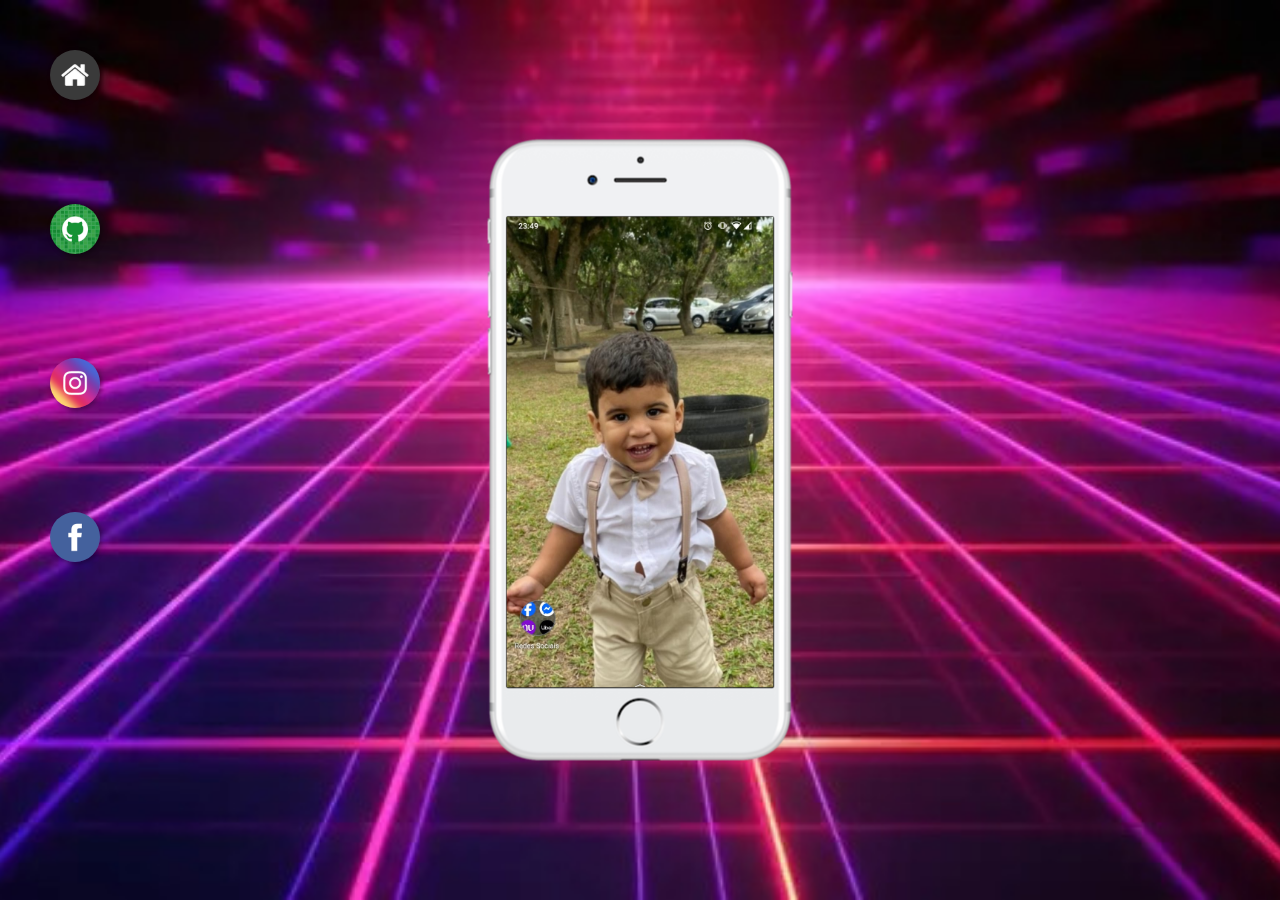
==== index.html @ c0600b4c "atualização do projeto rede sociais" ====
<!DOCTYPE html>
<html lang="pt-br">
<head>
    <meta charset="UTF-8">
    <meta name="viewport" content="width=device-width, initial-scale=1.0">
    <title>Projeto Rede Sociais</title>
    <link rel="stylesheet" href="estilo/style.css">
</head>
<body>
    <main>
        <section id="telefone">
            <iframe src="home.html" name="tela" id="tela" frameborder="0">
                Seu navegador não é compatível com isso.
            </iframe>

        </section>
        <section id="redes-sociais">
            <a href="home.html" target="tela"><img src="imagens/logo-home.jpg" alt="Home"></a> <br>
            <a href="github.html" target="tela"><img src="imagens/logo-github.jpg" alt="GitHub"></a> <br>
            <a href="instagram.html" target="tela"><img src="imagens/logo-instagram.jpg" alt="Instagram"></a> <br>
            <a href="facebook.html" target="tela"><img src="imagens/logo-facebook.jpg" alt="Facebook"></a>
            

        </section>
    </main>
    
</body>
</html>
---- estilo/style.css ----
@charset "UTF-8";

*{
    margin: 0px;
    padding: 0px;
    font-family: Arial, Helvetica, sans-serif;
}

html, body{
    height: 100vh;
    width: 100vw;
    background-color: black;
}

body{
    background: url(../imagens/fundo4.jpg) no-repeat top center;
    background-attachment: fixed;
    background-size: cover
    
}

main{
    height: 100vh;
    position: relative;
}

section#telefone{
    height: 627px;
    width: 311px;
    background: url(../imagens/frame-iphone.png) no-repeat;

    position: absolute;
    top: 50%;
    left: 50%;
    transform: translate(-50%, -50%);

}

iframe#tela{
    position: relative;
    width: 267px;
    height: 471px;
    top: 80px;
    left: 22px
    
    
}

section#redes-sociais{
    text-align: left;
}

section#redes-sociais img {

    width: 50px;
    margin: 50px;
    border-radius: 50%;
    box-shadow: 2px 2px 5px rgba(0, 0, 0, 0.400);
    box-sizing: border-box;

}

section#redes-sociais img:hover{
    transform: translate(-3px, -3px);
    transition: tranform .5s;
    box-shadow: 5px 5px 10px rgba(0, 0, 0, 0.411);
    border: 3px solid white;
}
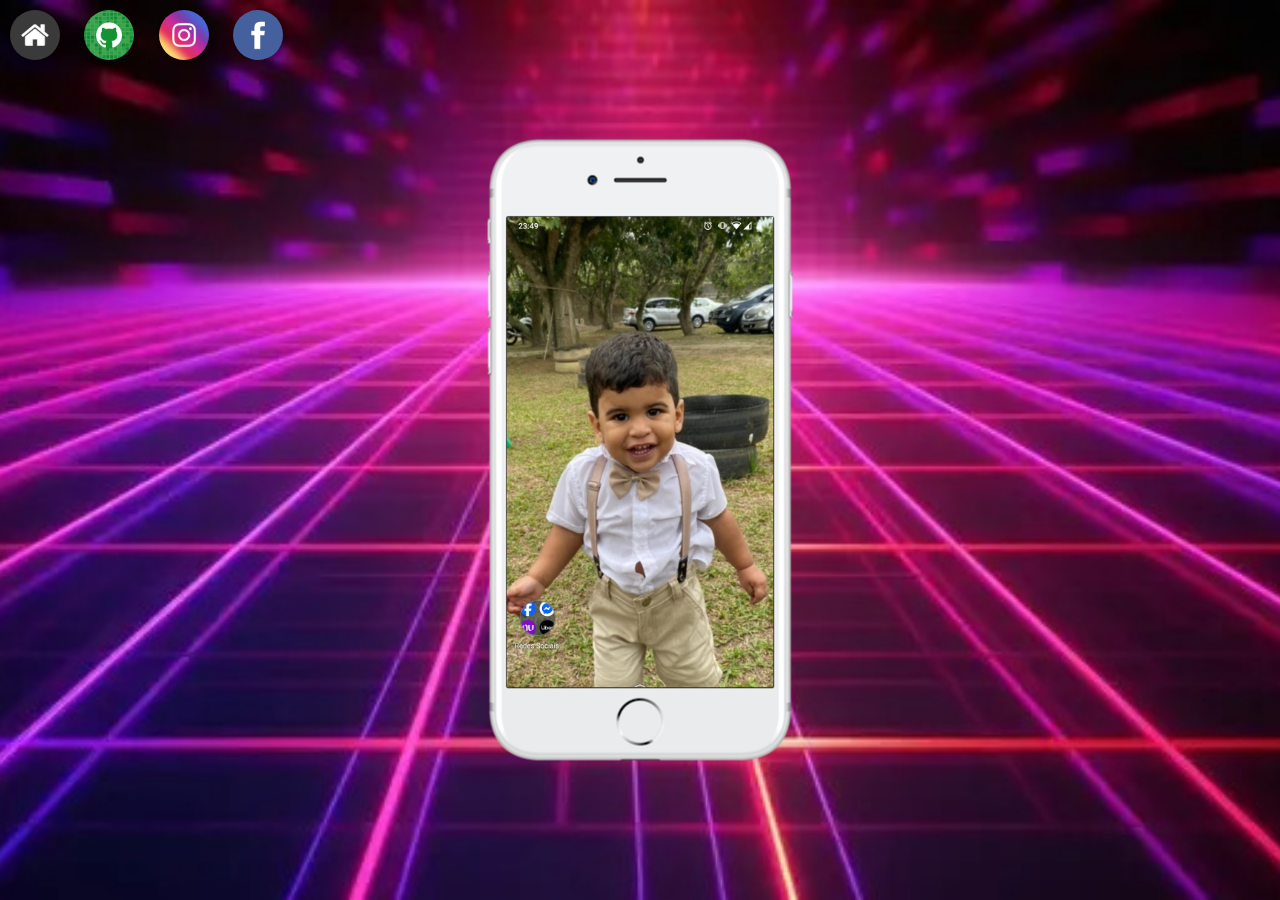
==== commit 32b7cf77: "tirando a tag br do projeto redes sociais" ====
--- a/index.html
+++ b/index.html
@@ -15,9 +15,9 @@
 
         </section>
         <section id="redes-sociais">
-            <a href="home.html" target="tela"><img src="imagens/logo-home.jpg" alt="Home"></a> <br>
-            <a href="github.html" target="tela"><img src="imagens/logo-github.jpg" alt="GitHub"></a> <br>
-            <a href="instagram.html" target="tela"><img src="imagens/logo-instagram.jpg" alt="Instagram"></a> <br>
+            <a href="home.html" target="tela"><img src="imagens/logo-home.jpg" alt="Home"></a> 
+            <a href="github.html" target="tela"><img src="imagens/logo-github.jpg" alt="GitHub"></a> 
+            <a href="instagram.html" target="tela"><img src="imagens/logo-instagram.jpg" alt="Instagram"></a> 
             <a href="facebook.html" target="tela"><img src="imagens/logo-facebook.jpg" alt="Facebook"></a>
             
 
--- a/estilo/style.css
+++ b/estilo/style.css
@@ -53,7 +53,7 @@
 section#redes-sociais img {
 
     width: 50px;
-    margin: 50px;
+    margin: 10px;
     border-radius: 50%;
     box-shadow: 2px 2px 5px rgba(0, 0, 0, 0.400);
     box-sizing: border-box;
